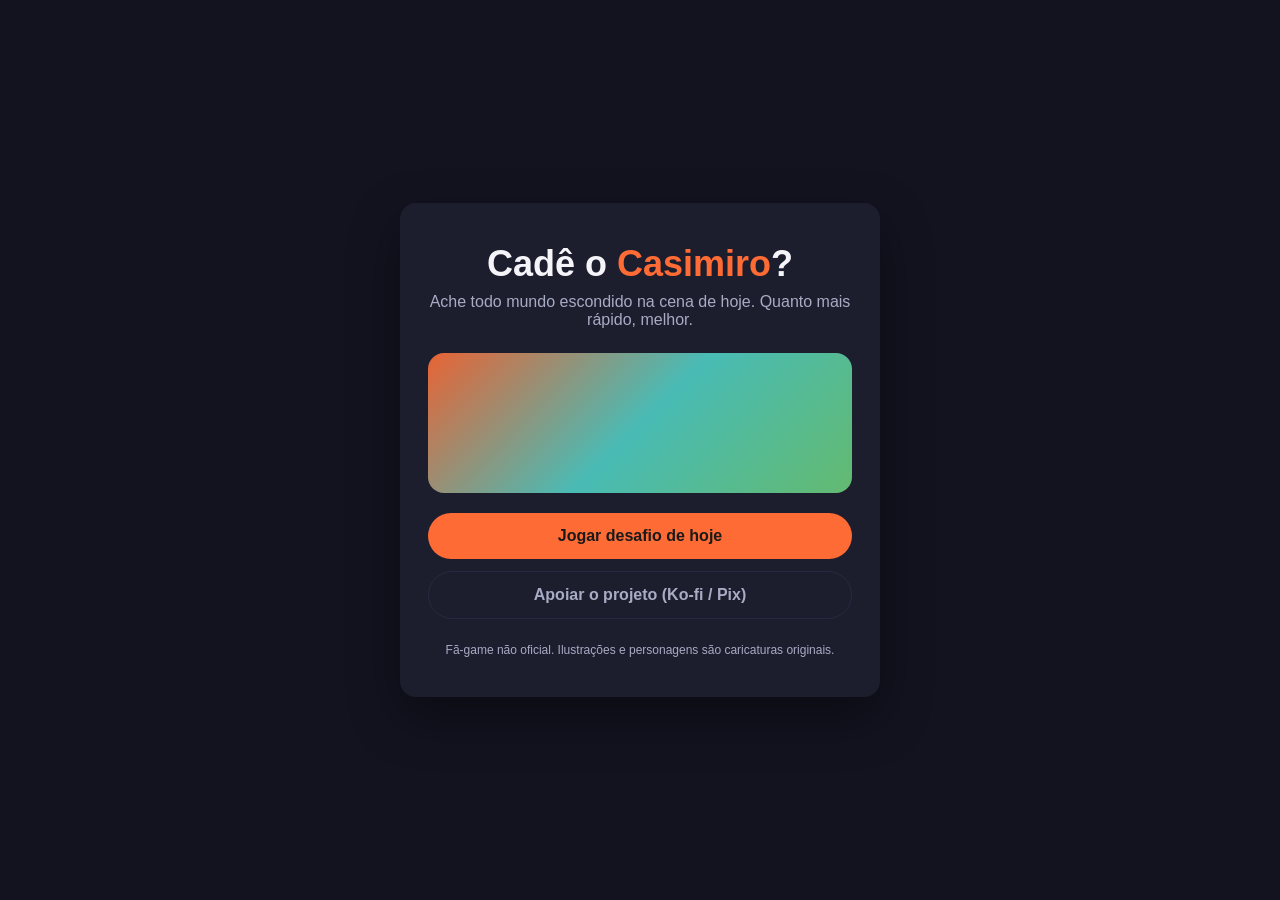
==== index.html @ 6ead8418 "Add MVP do jogo Cadê o Casimiro (V0) Loop completo: home -> cena com 6 personagens -> timer -> cliqu" ====
<!DOCTYPE html>
<html lang="pt-BR">
<head>
  <meta charset="UTF-8" />
  <meta name="viewport" content="width=device-width, initial-scale=1.0" />
  <title>Cadê o Casimiro?</title>
  <meta name="description" content="Ache todos os personagens escondidos na cena de hoje e bata seu recorde!" />
  <link rel="stylesheet" href="css/styles.css" />
</head>
<body>

  <!-- ===================== HOME ===================== -->
  <section id="screen-home" class="screen">
    <div class="home-card">
      <h1 class="logo">Cadê o <span class="highlight">Casimiro</span>?</h1>
      <p class="tagline">Ache todo mundo escondido na cena de hoje. Quanto mais rápido, melhor.</p>

      <div id="home-cover" class="home-cover" aria-hidden="true"></div>

      <p id="home-best-time" class="best-time hidden"></p>

      <button id="btn-play" class="btn btn-primary">Jogar desafio de hoje</button>
      <a id="btn-donate" class="btn btn-donate" href="#" target="_blank" rel="noopener">
        Apoiar o projeto (Ko-fi / Pix)
      </a>

      <p class="footnote">Fã-game não oficial. Ilustrações e personagens são caricaturas originais.</p>
    </div>
  </section>

  <!-- ===================== JOGO ===================== -->
  <section id="screen-game" class="screen hidden">
    <header class="game-header">
      <div class="timer">
        <span id="timer-display">00:00.0</span>
      </div>
      <div class="progress">
        <span id="progress-display">0 / 0</span> encontrados
      </div>
      <button id="btn-quit" class="btn btn-small">Sair</button>
    </header>

    <div class="game-body">
      <aside class="target-list-wrap">
        <h2 class="target-list-title">Encontre:</h2>
        <ul id="target-list" class="target-list"></ul>
      </aside>

      <div class="scene-wrap">
        <div id="scene" class="scene">
          <div class="scene-bg"></div>
          <!-- targets são injetados via JS -->
        </div>
      </div>
    </div>
  </section>

  <!-- ===================== RESULTADO ===================== -->
  <section id="screen-result" class="screen hidden">
    <div class="result-card">
      <h2 class="result-title">Você achou todo mundo! 🎉</h2>
      <p class="result-time">Tempo: <span id="result-time-value">00:00.0</span></p>
      <p id="result-record" class="result-record hidden">Novo recorde pessoal!</p>
      <p id="result-best" class="result-best"></p>

      <button id="btn-share" class="btn btn-primary">Compartilhar resultado</button>
      <button id="btn-play-again" class="btn btn-secondary">Jogar de novo</button>
      <a id="btn-donate-result" class="btn btn-donate" href="#" target="_blank" rel="noopener">
        Apoiar o projeto (Ko-fi / Pix)
      </a>
    </div>
  </section>

  <div id="toast" class="toast hidden"></div>

  <script src="js/scenes.js"></script>
  <script src="js/dailyChallenge.js"></script>
  <script src="js/main.js"></script>
</body>
</html>
---- css/styles.css ----
:root {
  --bg: #12131f;
  --surface: #1c1e2e;
  --surface-2: #262940;
  --text: #f4f4f9;
  --text-dim: #a8abc4;
  --accent: #ff6b35;
  --accent-2: #4ecdc4;
  --success: #6bcb77;
  --radius: 16px;
  font-size: 16px;
}

* {
  box-sizing: border-box;
}

html, body {
  margin: 0;
  padding: 0;
  min-height: 100%;
  background: var(--bg);
  color: var(--text);
  font-family: "Segoe UI", Roboto, Helvetica, Arial, sans-serif;
}

.hidden {
  display: none !important;
}

.screen {
  min-height: 100vh;
  display: flex;
  flex-direction: column;
  align-items: center;
  padding: 24px 16px;
}

/* ---------- HOME ---------- */

.home-card {
  max-width: 480px;
  width: 100%;
  margin: auto;
  text-align: center;
  background: var(--surface);
  border-radius: var(--radius);
  padding: 40px 28px;
  box-shadow: 0 20px 50px rgba(0, 0, 0, 0.4);
}

.logo {
  font-size: 2.25rem;
  margin: 0 0 8px;
}

.logo .highlight {
  color: var(--accent);
}

.tagline {
  color: var(--text-dim);
  margin: 0 0 24px;
}

.home-cover {
  height: 140px;
  border-radius: var(--radius);
  margin-bottom: 20px;
  background: linear-gradient(135deg, var(--accent), var(--accent-2) 50%, var(--success));
  opacity: 0.9;
}

.best-time {
  color: var(--text-dim);
  font-size: 0.9rem;
  margin-bottom: 16px;
}

.footnote {
  color: var(--text-dim);
  font-size: 0.75rem;
  margin-top: 24px;
  margin-bottom: 0;
}

/* ---------- BOTÕES ---------- */

.btn {
  display: block;
  width: 100%;
  padding: 14px 20px;
  margin-top: 12px;
  border: none;
  border-radius: 999px;
  font-size: 1rem;
  font-weight: 600;
  cursor: pointer;
  text-decoration: none;
  text-align: center;
  transition: transform 0.1s ease, opacity 0.15s ease;
}

.btn:active {
  transform: scale(0.97);
}

.btn-primary {
  background: var(--accent);
  color: #1a1a1a;
}

.btn-secondary {
  background: var(--surface-2);
  color: var(--text);
}

.btn-donate {
  background: transparent;
  color: var(--text-dim);
  border: 1px solid var(--surface-2);
}

.btn-small {
  width: auto;
  margin-top: 0;
  padding: 8px 16px;
  background: var(--surface-2);
  color: var(--text);
  font-size: 0.85rem;
}

/* ---------- JOGO ---------- */

#screen-game {
  padding: 16px;
  max-width: 1100px;
  margin: 0 auto;
  width: 100%;
}

.game-header {
  display: flex;
  align-items: center;
  justify-content: space-between;
  gap: 12px;
  padding: 12px 16px;
  background: var(--surface);
  border-radius: var(--radius);
  margin-bottom: 16px;
  flex-wrap: wrap;
}

.timer {
  font-variant-numeric: tabular-nums;
  font-size: 1.4rem;
  font-weight: 700;
}

.progress {
  color: var(--text-dim);
  font-size: 0.95rem;
}

.game-body {
  display: flex;
  gap: 16px;
  align-items: flex-start;
  flex-wrap: wrap-reverse;
}

.target-list-wrap {
  background: var(--surface);
  border-radius: var(--radius);
  padding: 16px;
  flex: 0 0 200px;
  min-width: 200px;
}

.target-list-title {
  margin: 0 0 12px;
  font-size: 1rem;
  color: var(--text-dim);
}

.target-list {
  list-style: none;
  margin: 0;
  padding: 0;
  display: flex;
  flex-direction: column;
  gap: 10px;
}

.target-item {
  display: flex;
  align-items: center;
  gap: 10px;
  opacity: 0.4;
  filter: grayscale(1);
  transition: opacity 0.2s ease, filter 0.2s ease;
}

.target-item.found {
  opacity: 1;
  filter: grayscale(0);
}

.target-thumb {
  width: 32px;
  height: 32px;
  border-radius: 50%;
  background: var(--target-color, var(--surface-2));
  display: flex;
  align-items: center;
  justify-content: center;
  font-weight: 700;
  font-size: 0.9rem;
  color: rgba(0, 0, 0, 0.6);
  flex-shrink: 0;
}

.target-name {
  font-size: 0.9rem;
}

.target-item.found .target-name::after {
  content: " ✓";
  color: var(--success);
}

/* ---------- CENA ---------- */

.scene-wrap {
  flex: 1 1 480px;
  min-width: 280px;
}

.scene {
  position: relative;
  width: 100%;
  aspect-ratio: 1600 / 900;
  border-radius: var(--radius);
  overflow: hidden;
  background: #333;
  cursor: crosshair;
  user-select: none;
}

.scene-bg {
  position: absolute;
  inset: 0;
  background-image:
    radial-gradient(circle at 15% 20%, rgba(255,255,255,0.05) 0, transparent 12%),
    radial-gradient(circle at 60% 70%, rgba(255,255,255,0.05) 0, transparent 15%),
    radial-gradient(circle at 85% 30%, rgba(255,255,255,0.05) 0, transparent 10%),
    radial-gradient(circle at 35% 85%, rgba(255,255,255,0.05) 0, transparent 12%);
}

.scene-bg--studio-placeholder {
  background:
    linear-gradient(180deg, #2b2f4a 0%, #2b2f4a 55%, #3a3f24 55%, #3a3f24 100%);
}

.target {
  position: absolute;
  transform: translate(-50%, -50%);
  aspect-ratio: 1 / 1;
  border-radius: 50%;
  background: var(--target-color, #999);
  border: 3px solid rgba(255, 255, 255, 0.35);
  display: flex;
  align-items: center;
  justify-content: center;
  padding: 0;
  cursor: pointer;
  transition: transform 0.1s ease, opacity 0.2s ease;
}

.target:hover {
  transform: translate(-50%, -50%) scale(1.05);
}

.target-initial {
  font-weight: 700;
  color: rgba(0, 0, 0, 0.55);
  font-size: 1.1rem;
  pointer-events: none;
}

.target.found {
  opacity: 0;
  pointer-events: none;
  transform: translate(-50%, -50%) scale(0.2);
}

/* ---------- RESULTADO ---------- */

.result-card {
  max-width: 420px;
  width: 100%;
  margin: auto;
  text-align: center;
  background: var(--surface);
  border-radius: var(--radius);
  padding: 40px 28px;
  box-shadow: 0 20px 50px rgba(0, 0, 0, 0.4);
}

.result-title {
  margin: 0 0 16px;
}

.result-time {
  font-size: 1.6rem;
  font-weight: 700;
  margin: 0 0 4px;
}

.result-record {
  color: var(--success);
  font-weight: 600;
  margin: 0 0 8px;
}

.result-best {
  color: var(--text-dim);
  margin: 0 0 20px;
}

/* ---------- TOAST ---------- */

.toast {
  position: fixed;
  bottom: 24px;
  left: 50%;
  transform: translateX(-50%);
  background: var(--surface-2);
  color: var(--text);
  padding: 12px 20px;
  border-radius: 999px;
  font-size: 0.9rem;
  box-shadow: 0 10px 30px rgba(0, 0, 0, 0.4);
  z-index: 10;
}

@media (max-width: 640px) {
  .game-body {
    flex-direction: column-reverse;
  }
  .target-list-wrap {
    flex: 1 1 auto;
    width: 100%;
  }
  .target-list {
    flex-direction: row;
    flex-wrap: wrap;
  }
  .target-item {
    flex: 0 0 auto;
  }
}
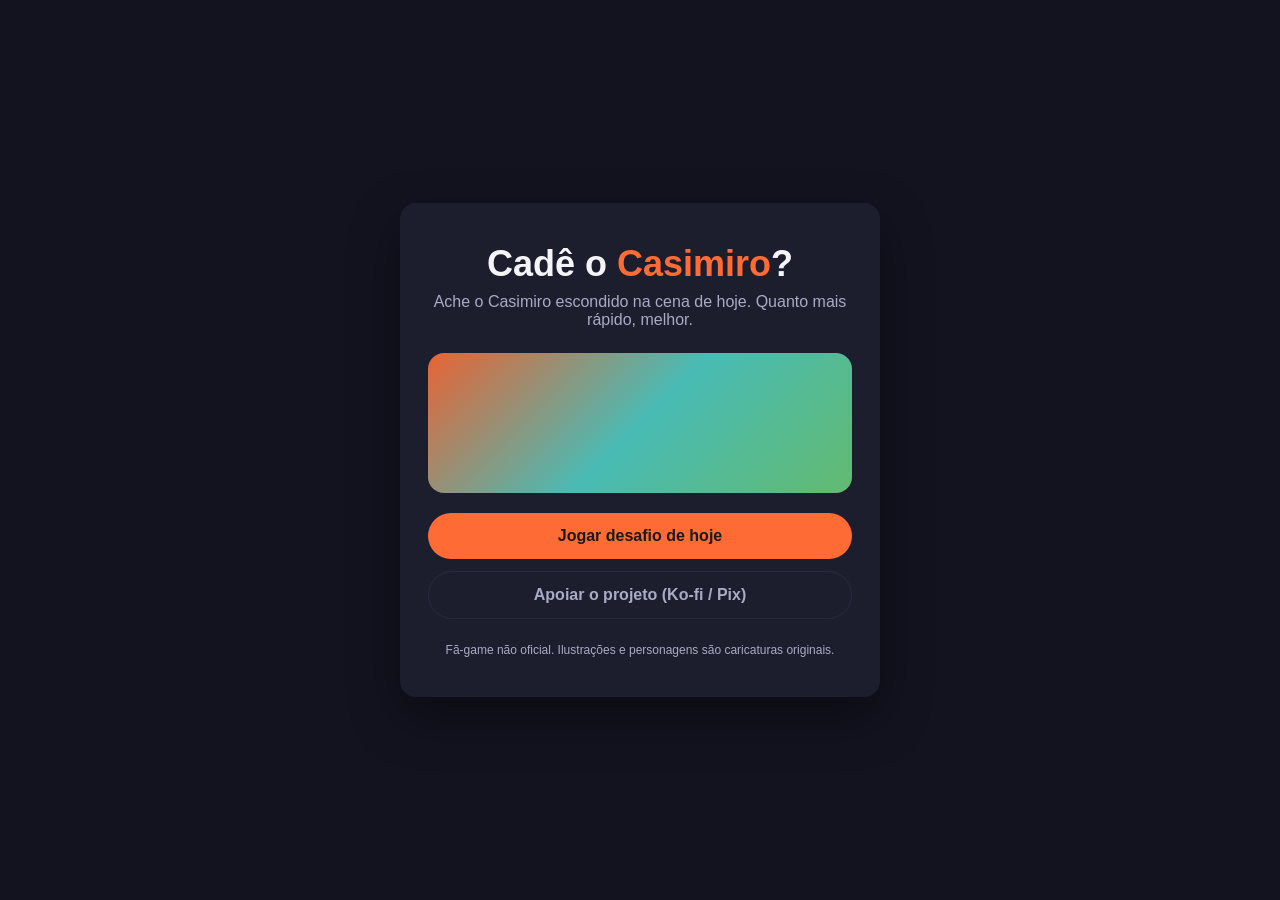
==== commit 4e0a8c4c: "Simplifica o jogo pra um único alvo: achar o Casimiro Remove os outros 5 personagens da lista de tar" ====
--- a/index.html
+++ b/index.html
@@ -4,7 +4,7 @@
   <meta charset="UTF-8" />
   <meta name="viewport" content="width=device-width, initial-scale=1.0" />
   <title>Cadê o Casimiro?</title>
-  <meta name="description" content="Ache todos os personagens escondidos na cena de hoje e bata seu recorde!" />
+  <meta name="description" content="Ache o Casimiro escondido na cena de hoje e bata seu recorde!" />
   <link rel="stylesheet" href="css/styles.css" />
 </head>
 <body>
@@ -13,7 +13,7 @@
   <section id="screen-home" class="screen">
     <div class="home-card">
       <h1 class="logo">Cadê o <span class="highlight">Casimiro</span>?</h1>
-      <p class="tagline">Ache todo mundo escondido na cena de hoje. Quanto mais rápido, melhor.</p>
+      <p class="tagline">Ache o Casimiro escondido na cena de hoje. Quanto mais rápido, melhor.</p>
 
       <div id="home-cover" class="home-cover" aria-hidden="true"></div>
 
@@ -42,13 +42,15 @@
 
     <div class="game-body">
       <aside class="target-list-wrap">
-        <h2 class="target-list-title">Encontre:</h2>
+        <h2 class="target-list-title">Ache:</h2>
         <ul id="target-list" class="target-list"></ul>
       </aside>
 
       <div class="scene-wrap">
         <div id="scene" class="scene">
-          <div class="scene-bg"></div>
+          <img id="scene-bg-img" class="scene-bg-img hidden" alt="" />
+          <div id="scene-bg-fallback" class="scene-bg-fallback"></div>
+          <div class="scene-noise"></div>
           <!-- targets são injetados via JS -->
         </div>
       </div>
@@ -58,7 +60,7 @@
   <!-- ===================== RESULTADO ===================== -->
   <section id="screen-result" class="screen hidden">
     <div class="result-card">
-      <h2 class="result-title">Você achou todo mundo! 🎉</h2>
+      <h2 class="result-title">Você achou o Casimiro! 🎉</h2>
       <p class="result-time">Tempo: <span id="result-time-value">00:00.0</span></p>
       <p id="result-record" class="result-record hidden">Novo recorde pessoal!</p>
       <p id="result-best" class="result-best"></p>
--- a/css/styles.css
+++ b/css/styles.css
@@ -207,9 +207,31 @@
 }
 
 .target-thumb {
+  position: relative;
   width: 32px;
   height: 32px;
   border-radius: 50%;
+  flex-shrink: 0;
+  overflow: hidden;
+}
+
+.target-thumb-img {
+  position: absolute;
+  inset: 0;
+  width: 100%;
+  height: 100%;
+  object-fit: cover;
+  object-position: 50% 15%;
+  display: block;
+}
+
+.target-thumb-img.hidden {
+  display: none;
+}
+
+.target-thumb-fallback {
+  position: absolute;
+  inset: 0;
   background: var(--target-color, var(--surface-2));
   display: flex;
   align-items: center;
@@ -217,7 +239,6 @@
   font-weight: 700;
   font-size: 0.9rem;
   color: rgba(0, 0, 0, 0.6);
-  flex-shrink: 0;
 }
 
 .target-name {
@@ -247,9 +268,36 @@
   user-select: none;
 }
 
-.scene-bg {
-  position: absolute;
-  inset: 0;
+.scene-bg-img {
+  position: absolute;
+  inset: 0;
+  width: 100%;
+  height: 100%;
+  object-fit: fill;
+  display: block;
+}
+
+.scene-bg-img.hidden {
+  display: none;
+}
+
+.scene-bg-fallback {
+  position: absolute;
+  inset: 0;
+  display: flex;
+  align-items: center;
+  justify-content: center;
+  text-align: center;
+  padding: 24px;
+  color: var(--text-dim);
+  font-size: 0.85rem;
+  background: repeating-conic-gradient(#2f3250 0% 25%, #262940 0% 50%) 0 0 / 40px 40px;
+}
+
+.scene-noise {
+  position: absolute;
+  inset: 0;
+  pointer-events: none;
   background-image:
     radial-gradient(circle at 15% 20%, rgba(255,255,255,0.05) 0, transparent 12%),
     radial-gradient(circle at 60% 70%, rgba(255,255,255,0.05) 0, transparent 15%),
@@ -257,23 +305,15 @@
     radial-gradient(circle at 35% 85%, rgba(255,255,255,0.05) 0, transparent 12%);
 }
 
-.scene-bg--studio-placeholder {
-  background:
-    linear-gradient(180deg, #2b2f4a 0%, #2b2f4a 55%, #3a3f24 55%, #3a3f24 100%);
-}
-
 .target {
   position: absolute;
   transform: translate(-50%, -50%);
   aspect-ratio: 1 / 1;
   border-radius: 50%;
-  background: var(--target-color, #999);
   border: 3px solid rgba(255, 255, 255, 0.35);
-  display: flex;
-  align-items: center;
-  justify-content: center;
   padding: 0;
   cursor: pointer;
+  overflow: hidden;
   transition: transform 0.1s ease, opacity 0.2s ease;
 }
 
@@ -281,7 +321,27 @@
   transform: translate(-50%, -50%) scale(1.05);
 }
 
-.target-initial {
+.target-img {
+  position: absolute;
+  inset: 0;
+  width: 100%;
+  height: 100%;
+  object-fit: cover;
+  object-position: 50% 15%;
+  pointer-events: none;
+}
+
+.target-img.hidden {
+  display: none;
+}
+
+.target-fallback {
+  position: absolute;
+  inset: 0;
+  background: var(--target-color, #999);
+  display: flex;
+  align-items: center;
+  justify-content: center;
   font-weight: 700;
   color: rgba(0, 0, 0, 0.55);
   font-size: 1.1rem;
